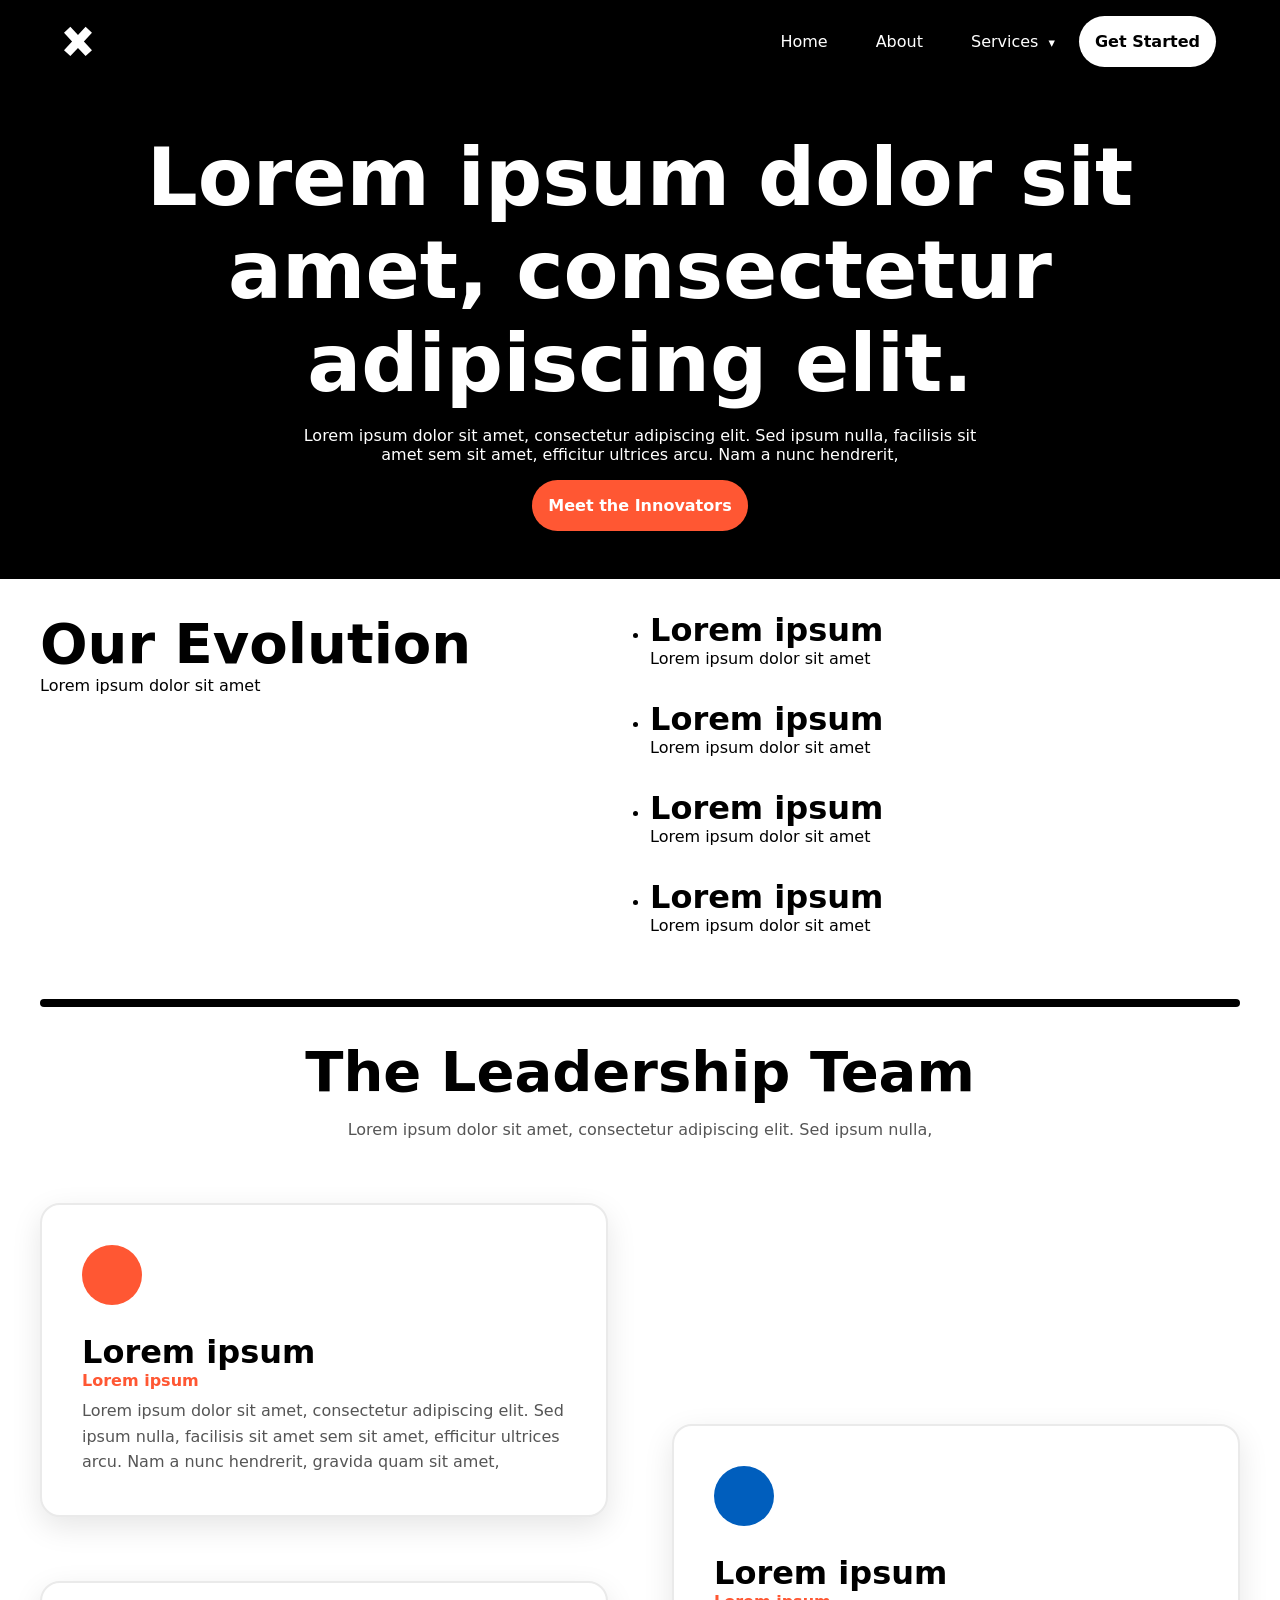
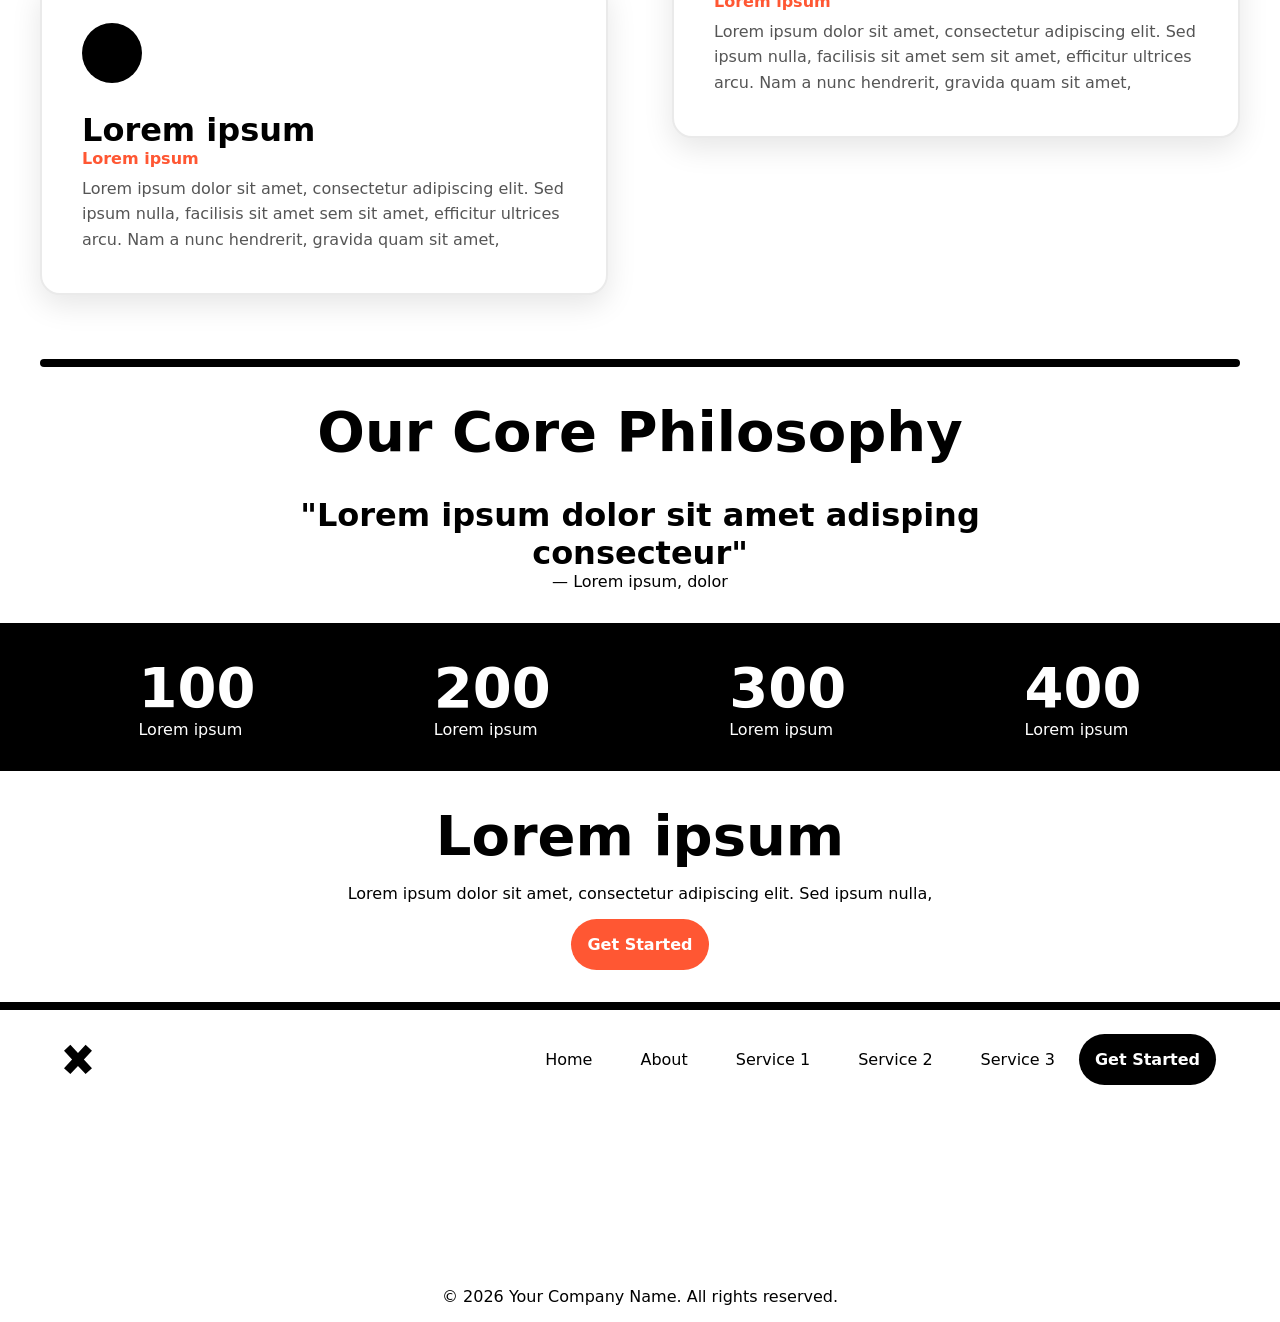
==== about.html @ b5782a2c "Add files via upload" ====
<!doctype html>
<html>
  <head>
    <meta charset="utf-8" />
    <meta http-equiv="X-UA-Compatible" content="IE=edge" />
    <title>Our Story | Brand Template Page</title>
    <meta name="description" content="Learn about our journey, meet our leadership team, and discover the values driving our innovation." />
    <meta name="viewport" content="width=device-width, initial-scale=1" />
    <link rel="stylesheet" href="/css/main.css" />
  </head>
  <body>
    <nav class="navbar">
      <div class="nav-content">
        <div class="logo">
            <a href="index.html">
          <svg width="28" height="auto" viewBox="0 0 537 561" fill="none" xmlns="http://www.w3.org/2000/svg">
            <path d="M536.332 112.685L381.198 280.495L536.328 448.302L414.434 560.986L268.166 402.765L121.898 560.986L0.00390625 448.302L155.133 280.495L0 112.685L121.894 0L268.166 158.226L414.438 0L536.332 112.685Z" fill="white"/>
          </svg></a>
        </div>

        <ul class="nav-links">
          <li><a href="index.html">Home</a></li>
          <li><a href="about.html">About</a></li>
          <li class="dropdown desktop-only">
            <a href="#" class="drop-btn">Services <span class="arrow">&#9662;</span></a>
            <ul class="dropdown-content">
              <li><a href="service1.html">Service 1</a></li>
              <li><a href="service2.html">Service 2</a></li>
              <li><a href="service3.html">Service 3</a></li>
            </ul>
          </li>
          <li class="mobile-only"><a href="service1.html">Service 1</a></li>
          <li class="mobile-only"><a href="service2.html">Service 2</a></li>
          <li class="mobile-only"><a href="service3.html">Service 3</a></li>
          <a class="button-links light-button" href="#">Get Started</a>
        </ul>
      </div>

      <div class="hamburger" id="hamburger">
        <span></span>
        <span></span>
        <span></span>
      </div>
    </nav>

    <section class="about-hero-center dark-section">
      <div class="container">
        <div class="center about-center">
          <h1>Lorem ipsum dolor sit amet, consectetur adipiscing elit.</h1>
          <p>Lorem ipsum dolor sit amet, consectetur adipiscing elit. Sed ipsum nulla, facilisis sit amet sem sit amet, efficitur ultrices arcu. Nam a nunc hendrerit,</p>
          <a class="button-links accent-button white-button-hover" href="#leadership">Meet the Innovators</a>
        </div>
      </div>
    </section>

    <section>
  <div class="container">
    <div class="two-grid">
      <div class="left-sticky">
        <h2>Our Evolution</h2>
        <p>Lorem ipsum dolor sit amet</p>
    </div>
    <div>
      <ul class="vertical-list">
          <li>
            <h3>Lorem ipsum</h3>
            <p>Lorem ipsum dolor sit amet</p>
          </li>
          <li>
            <h3>Lorem ipsum</h3>
            <p>Lorem ipsum dolor sit amet</p>
          </li>
          <li>
            <h3>Lorem ipsum</h3>
            <p>Lorem ipsum dolor sit amet</p>
          </li>
          <li>
            <h3>Lorem ipsum</h3>
            <p>Lorem ipsum dolor sit amet</p>
          </li>
      </ul>
    </div>
    </div>
  </div>
</section>

    <section id="leadership" >
        <hr class="rounded">
      <div class="center" style="margin-bottom: 4rem;">
        <h2 style="color: var(--neutral-dark);">The Leadership Team</h2>
        <p style="color: var(--neutral-mid);">Lorem ipsum dolor sit amet, consectetur adipiscing elit. Sed ipsum nulla,</p>
      </div>

      <div class="container">
        <div class="team-grid-asymmetric">
          <div class="left-col">
            <div class="leader-card">
              <svg xmlns="http://www.w3.org/2000/svg" width="60" height="60" viewBox="0 0 20 20" style="margin-bottom: 1.5rem;">
                <circle cx="10" cy="10" r="10" fill="var(--main-color)" />
              </svg>
              <h3>Lorem ipsum</h3>
              <p class="leader-title">Lorem ipsum</p>
              <p class="leader-bio">Lorem ipsum dolor sit amet, consectetur adipiscing elit. Sed ipsum nulla, facilisis sit amet sem sit amet, efficitur ultrices arcu. Nam a nunc hendrerit, gravida quam sit amet,</p>
            </div>
            <div class="leader-card">
              <svg xmlns="http://www.w3.org/2000/svg" width="60" height="60" viewBox="0 0 20 20" style="margin-bottom: 1.5rem;">
                <circle cx="10" cy="10" r="10" fill="var(--neutral-dark)" />
              </svg>
              <h3>Lorem ipsum</h3>
              <p class="leader-title">Lorem ipsum</p>
              <p class="leader-bio">Lorem ipsum dolor sit amet, consectetur adipiscing elit. Sed ipsum nulla, facilisis sit amet sem sit amet, efficitur ultrices arcu. Nam a nunc hendrerit, gravida quam sit amet,</p>
            </div>
          </div>
          <div class="right-col">
            <div class="leader-card">
              <svg xmlns="http://www.w3.org/2000/svg" width="60" height="60" viewBox="0 0 20 20" style="margin-bottom: 1.5rem;">
                <circle cx="10" cy="10" r="10" fill="var(--secondary-color)" />
              </svg>
              <h3>Lorem ipsum</h3>
              <p class="leader-title">Lorem ipsum</p>
              <p class="leader-bio">Lorem ipsum dolor sit amet, consectetur adipiscing elit. Sed ipsum nulla, facilisis sit amet sem sit amet, efficitur ultrices arcu. Nam a nunc hendrerit, gravida quam sit amet,</p>
            </div>
          </div>
        </div>
      </div>
    </section>

    

    <section>
      <hr class="rounded">
      <div class="container">
        <div class="center" style="max-width: 900px; text-align: center;">
          <h2>Our Core Philosophy</h2>
          <div class="testimony-div about-testimony">
            <h3>"Lorem ipsum dolor sit amet adisping consecteur"</h3>
            <p>— Lorem ipsum, dolor</p>
          </div>
        </div>
      </div>
      
    </section>

    <section class="dark-section">
      <div class="center-figures">
        <div class="vertical-figure">
          <h2>100</h2>
          <p>Lorem ipsum</p>
        </div>
        <div class="vertical-figure">
          <h2>200</h2>
          <p>Lorem ipsum</p>
        </div>
        <div class="vertical-figure">
          <h2>300</h2>
          <p>Lorem ipsum</p>
        </div>
        <div class="vertical-figure">
          <h2>400</h2>
          <p>Lorem ipsum</p>
        </div>
      </div>
    </section>

    <section>
      <div class="center">
        <h2>Lorem ipsum</h2>
        <p class="centerd-content">Lorem ipsum dolor sit amet, consectetur adipiscing elit. Sed ipsum nulla,</p>
        <a class="button-links accent-button centerd-content" href="#">Get Started</a>
      </div>
    </section>

    <footer class="light-footer">
      <div class="nav-content footer-content">
        <div class="logo">
            <a href="index.html">
          <svg width="28" height="auto" viewBox="0 0 537 561" fill="none" xmlns="http://www.w3.org/2000/svg">
            <path class="logo-path" d="M536.332 112.685L381.198 280.495L536.328 448.302L414.434 560.986L268.166 402.765L121.898 560.986L0.00390625 448.302L155.133 280.495L0 112.685L121.894 0L268.166 158.226L414.438 0L536.332 112.685Z" fill="white"/>
          </svg>
        </a>
        </div>
        <ul class="nav-links">
          <li><a href="index.html">Home</a></li>
          <li><a href="about.html">About</a></li>
          <li><a href="service1.html">Service 1</a></li>
          <li><a href="service2.html">Service 2</a></li>
          <li><a href="service3.html">Service 3</a></li>
          <a class="button-links dark-button" href="#">Get Started</a>
        </ul>
      </div>
      <div class="container">
        <p class="copyright">&copy; 2026 Your Company Name. All rights reserved.</p>
      </div>
    </footer>

    <script src="/js/index.js" async defer></script>
  </body>
</html>
---- css/main.css ----
/* Styling + Brand Variables */
      :root {
          --main-color: #ff5733;
          --secondary-color: #005ebd;
          --neutral-dark: #000000;
          --neutral-mid: #555555;
          --neutral-light: #ffffff;
      }

      * {
        margin: 0;
        padding: 0;
        box-sizing: border-box;
        font-family: system-ui, -apple-system, sans-serif;
      }

      h1 {
        font-size: clamp(2.5em, 8vw, 5em);
      }

      h2 {
        font-size: clamp(2em, 6vw, 3.5em);
      }

      h3 {
        font-size: clamp(1.5em, 4vw, 2em);
      }

      a {
        text-decoration: none;
        color: inherit;
      }

      ul.vertical-list {
        display: flex;
        flex-direction: column;
        gap: 2em;
      }

      body {
        background-color: var(--neutral-light);
        overflow-x: hidden;
      }

      .dark-section {
        background-color: var(--neutral-dark);
        color: var(--neutral-light);

      }

      .dark-section {
        background-color: var(--neutral-dark);
        color: var(--neutral-light);

      }

      section {
        padding: 2.5rem;
        padding-top: 2rem;
        padding-bottom: 2rem;
      }

      /* Border Div */
      hr.rounded {
        border: none;
        border-top: 8px solid var(--neutral-dark);
        border-radius: 5px;
        margin-bottom: 2rem;
        /*margin-top: 2em */
      }

      .container {
        display: flex;
        justify-content: center;
      }

      .testimony-div {
        margin-top: 2rem;
      }
      
      .container-content-left {
        width: 100%;
        max-width: 1245px;
      }

      .center-figures {
        display: flex;
        justify-content: space-evenly;
        gap:5rem;
        max-width: 1245px;
        justify-self: center;
        overflow: none;
        flex-wrap: wrap;
      }

      .center {
        display: flex;
        justify-content: center;
        gap:1rem;
        max-width: 1245px;
        justify-self: center;
        flex-direction: column;
        align-items: center;
      }

      

      .left-sticky {
        position: sticky;
        align-self: start;
        top: 25rem;
        z-index: 1;
      }

      footer {
        padding: 1rem 5%;
        padding-top: 1.5rem;
        padding-bottom: 1rem;
        display: flex;
        justify-content: center;
        margin-bottom: -50px;
        flex-direction: column;
        align-items: center;
        height: 20rem;
        justify-content: space-between;
      }

      footer.light-footer {
        border-top: 8px solid var(--neutral-dark);
        background-color: var(--neutral-light);

        /* Text color in footer */
        color: var(--neutral-dark);
      }

      footer.dark-footer {
        background-color: var(--neutral-dark);

        /* Text color in footer */
        color: var(--neutral-light);
      }

      

      .navbar svg, .navbar svg path,
      footer svg, footer svg path {
        fill: currentColor !important;
      }

      /* Change SVG fill color on hover */
      .navbar .logo:hover svg, 
      .navbar .logo:hover svg path,
      footer .logo:hover svg, 
      footer .logo:hover svg path {
        fill: var(--main-color) !important;
        transition: 0.2s linear;
        cursor: pointer;
      }

      /* Navbar container */
      .navbar {
        position: sticky;
        top: 0;
        z-index: 10;
        display: flex;
        justify-content: center;
        align-items: center;
        background-color: var(--neutral-dark);
        padding: 1rem 5%;

        /* Text color in nav */
        color: var(--neutral-light);
      }

      .button-links {
        position: relative;
        text-decoration: none;
        padding: 1rem;
        border-radius: 50px;
        font-weight: bold;
        font-size: 1em;
        border: none;
      }

      .light-button {
        background-color: var(--neutral-light);
        color: var(--neutral-dark);
        transition: 0.5s;
      }

      .dark-button {
        background-color: var(--neutral-dark);
        color: var(--neutral-light);
        transition: 0.5s;
      }

      .accent-button {
        background-color: var(--main-color);
        color: var(--neutral-light);
        transition: 0.5s;
      }

      .light-button:hover, .dark-button:hover {
        background-color: var(--main-color);
        color: var(--neutral-light);
        transition: 0.5s;
      }

      .accent-button:hover {
        background-color: var(--neutral-dark);
        color: var(--neutral-light);
        transition: 0.5s;
      }

      .white-button-hover:hover {
        background-color: var(--neutral-light);
        color: var(--neutral-dark);
        transition: 0.5s;
      }

      .hero-banner {
        display: flex;
        justify-content: center;
      }

      .center {
        display: flex;
        justify-content: center;
      }
      .centerd-content {
        align-self: center;
        justify-self: center;
      }

      .hero-content {
       padding-top: 20px;
       display: flex;
       flex-direction: column;
       min-height: fit-content;
       gap: 1rem;
       align-items: flex-start;
       justify-content: center;
      }

      .two-grid, .three-grid {
        display: grid;
        max-width: 1245px;
        width: 100%;
        gap: 20px;
      }

      .cell {
        gap: 1rem;
        min-height: fit-content;
        display: flex;
        flex-direction: column;
        align-items: baseline;
      }

      .align-center {
        display: flex;
        justify-content: center;
      }

      .two-grid {
        grid-template-columns: repeat(2, 1fr);
      }

      .banner-grid {
        grid-template-columns: auto auto;
      }

      .three-grid {
        grid-template-columns: repeat(3, 1fr);
        column-gap: 5rem;
      }

      .logo {
        font-size: 1.5rem;
        font-weight: bold;
        align-items: center;
        justify-content: center;
        fill: inherit;
      }

      path.logo-path {
        fill: inherit;
      }

      /* Nav Links */
      .nav-content {
        width: 100%;
        max-width: 1245px;
        display: flex;
        justify-content: space-between;
      }

      .mobile-only {
      display: none !important;
      }
      .desktop-only {
        display: block;
      }

      .nav-links {
        display: flex;
        list-style: none;
      }

      .nav-links li a {
        color: inherit;
        text-decoration: none;
        padding: 1rem 1.5rem;
        display: block;
        transition: 0.5s;
      }

      .nav-links li a:hover {
         transition: 0.5s;
        color: var(--main-color);
      }

      /* Dropdown */
      .dropdown-content {
        display: none;
        position: absolute;
        border-radius: 20px;
        background-color: var(--neutral-dark);
        box-shadow: 0 8px 16px rgba(0,0,0,0.2);
        min-width: 160px;
        z-index: 100;
        list-style-type: none;
      }

      .dropdown:hover .dropdown-content {
        display: block;
      }

      .dropdown-content li a {
        padding: 12px 16px;
      }

      .arrow {
        font-size: 0.8rem;
        margin-left: 5px;
      }

      /* Hamburger Menu (Hidden on Desktop) */
      .hamburger {
        display: none;
        cursor: pointer;
      }

      .hamburger span {
        width: 25px;
        height: 3px;
        background-color: var(--neutral-light);
        margin: 5px 0;
        display: block;
        transition: all 0.3s ease;
      }

      /* Client Carousel */
      .carousel-container {
        overflow: hidden;
        padding: 20px 0;
        background: var(--neutral-light);
        position: relative;
        width: 100%;
        max-width: 1245px;
        justify-self: center;
      }

      /* Client carousel horizontal fade out overlays */
      .carousel-container::before,
      .carousel-container::after {
        background: linear-gradient(to right, var(--neutral-light) 0%, rgba(255,255,255,0) 100%);
        content: "";
        height: 100%;
        position: absolute;
        width: 150px;
        z-index: 2;
        top: 0;
      }

      .carousel-container::before {
        left: 0;
      }

      .carousel-container::after {
        right: 0;
        transform: rotateZ(180deg);
      }

      .carousel-track {
        display: flex;
        width: max-content;
        animation: scroll 30s linear infinite;
      }

      /* Pauses animation when user hovers */
      .carousel-track:hover {
        animation-play-state: paused;
      }

      .slide {
        width: 250px;
        flex-shrink: 0;
        display: flex;
        align-items: center;
        justify-content: center;
      }

      /* Placeholder logo styles */
      .placeholder-logo {
        width: 160px;
        height: 50px;
        background-color: #f0f0f0;
        border: 2px dashed #ccc;
        border-radius: 8px;
        display: flex;
        align-items: center;
        justify-content: center;
        font-weight: 600;
        color: var(--neutral-mid);
        font-size: 0.9rem;
        text-transform: uppercase;
        letter-spacing: 1px;
        transition: all 0.3s ease;
      }

      .placeholder-logo:hover {
        background-color: #e8e8e8;
        border-color: var(--main-color);
        color: var(--neutral-dark);
      }

      /* Logo animation loop
      Moving 33.333% translates past exactly 1 complete set of logos  */
      @keyframes scroll {
        0% {
          transform: translateX(0);
        }
        100% {
          transform: translateX(-33.3333%); 
        }
      }


      /* About Page Style Overrides*/

      /* Page-specific Hero (Dark, Centralized CTA) */
      .about-hero-center {
        padding-top: 3rem;
        padding-bottom: 3rem;
                text-align: center;
      }
      
      .about-hero-center p {
        max-width: 700px;
        margin-left: auto;
        margin-right: auto;
      }

      .about-testimony {
        margin-top: 1rem;
      }

      /* Inverting the Client Carousel for a dark background */
      .dark-carousel {
        background-color: var(--neutral-dark);
        color: var(--neutral-light);
        border-top: none; /* Removing the standard HR separator */
      }
      .dark-carousel h3 {
        color: var(--neutral-light);
        margin-top: 3rem;
      }
      .dark-carousel .placeholder-logo {
        background-color: #333;
        border-color: #555;
        color: #999;
      }
      .dark-carousel .carousel-container::before,
      .dark-carousel .carousel-container::after {
        background: linear-gradient(to right, #000 0%, rgba(0,0,0,0) 100%);
      }

      /* Geometric Graphic Overlay Section */
      .geometry-overlay-section {
        position: relative;
        overflow: hidden;
      }
      .geometry-graphic {
        position: absolute;
        top: 0;
        right: 0;
        width: 100%;
        height: 100%;
        background-image: 
          linear-gradient(135deg, rgba(255,87,51,0.9) 0%, rgba(255,87,51,0) 60%),
          linear-gradient(225deg, rgba(0,94,189,0.8) 0%, rgba(0,94,189,0) 60%),
          url('[data-uri]');
        z-index: 1;
      }
      .geometry-content {
        position: relative;
        z-index: 2;
        color: var(--neutral-light);
      }

      /* Asymmetric Team Leadership Layout */
      .team-grid-asymmetric {
        max-width: 1245px;
        display: grid;
        grid-template-columns: 1fr 1fr;
        gap: 4rem;
        align-items: center;
      }
      .team-grid-asymmetric .left-col {
        display: flex;
        flex-direction: column;
        gap: 4rem;
      }
      .team-grid-asymmetric .right-col {
        display: flex;
        flex-direction: column;
        gap: 4rem;
        margin-top: 4rem; /* offset column for visual dynamic */
      }
      .leader-card {
        background: var(--neutral-light);
        padding: 2.5rem;
        border-radius: 20px;
        box-shadow: 0 10px 30px rgba(0,0,0,0.1);
        border: 2px solid #eaeaea;
        transition: transform 0.3s ease, box-shadow 0.3s ease;
      }
      .leader-card:hover {
        transform: translateY(-10px);
        box-shadow: 0 15px 40px rgba(0,0,0,0.15);
        border-color: var(--main-color);
      }
      .leader-title {
        color: var(--main-color);
        font-weight: bold;
        margin-bottom: 0.5rem;
      }
      .leader-bio {
        color: var(--neutral-mid);
        line-height: 1.6;
      }


      /* Services Page Style Overrides */

      .services-hero-lead {
        font-size: 1.25rem;
        color: var(--neutral-mid);
        line-height: 1.6;
        max-width: 600px;
      }

      .services-tier-grid {
        max-width: 1245px;
        display: grid;
        grid-template-columns: repeat(3, 1fr);
        gap: 2.5rem;
        width: 100%;
      }

      .service-card {
        background: var(--neutral-light);
        padding: 3rem 2rem;
        border-radius: 24px;
        
        border: 8px solid var(--neutral-dark);
        display: flex;
        flex-direction: column;
        justify-content: space-between;
        align-items: flex-start;
        transition: transform 0.3s ease, box-shadow 0.3s ease;
        color: var(--neutral-dark);
       
      }

      .service-card:hover {
        transform: translateY(-8px);
        
        border-color: var(--main-color);
      }

      .service-card-meta {
        margin-bottom: 2rem;
      }

      
      .service-feature-tag {
        font-size: 0.85rem;
        text-transform: uppercase;
        font-weight: bold;
        letter-spacing: 1px;
        color: var(--main-color);
      }

      /* Responsive Style (Tablet and Mobile) */
@media (max-width: 1024px) {
  .mobile-only {
    display: block !important;
  }
  .desktop-only {
    display: none !important;
  }

  .mobile-services-title {
    color: var(--main-color);
    font-weight: bold;
    padding-top: 1rem;
    font-size: 0.9rem;
    text-transform: uppercase;
    letter-spacing: 0.05em;
  }

  .hamburger {
    display: block;
  }
  
  nav .nav-links {
    position: absolute;
    top: 100%; 
    left: -100%;
    background-color: var(--neutral-mid);
    width: 100%;
    height: calc(100vh - 100%);
    flex-direction: column;
    align-items: center;
    transition: 0.3s;
    overflow-y: auto;
  }

  nav .nav-links.active {
    left: 0;
  }

  .nav-links li {
    width: 100%;
    text-align: center;
  }

  .carousel-container::before,
  .carousel-container::after {
    width: 50px; 
  }

  .two-grid, .banner-grid, .three-grid {
    grid-template-columns: 1fr;
  }

  .hero-content {
    align-items: center;
    text-align: center;
  }

  .hero-content svg {
    max-width: 100%;
    height: auto;
  }

  .left-sticky {
    position: static;
  }

  footer {
    height: auto;
    gap: 2rem;
    padding: 2rem 1.5rem;
    margin-bottom: 0;
  }

  footer .nav-content {
    flex-direction: column;
    align-items: center;
    gap: 1.5rem;
    max-width: 100%; 
  }

  footer .nav-links {
    flex-direction: column;
    align-items: center;
    gap: 0.5rem;
  }
  
  footer .nav-links li a {
    padding: 0.5rem 1rem;
  }

  .team-grid-asymmetric {
        grid-template-columns: 1fr;
        gap: 4rem;
        align-items: center;
      }

}
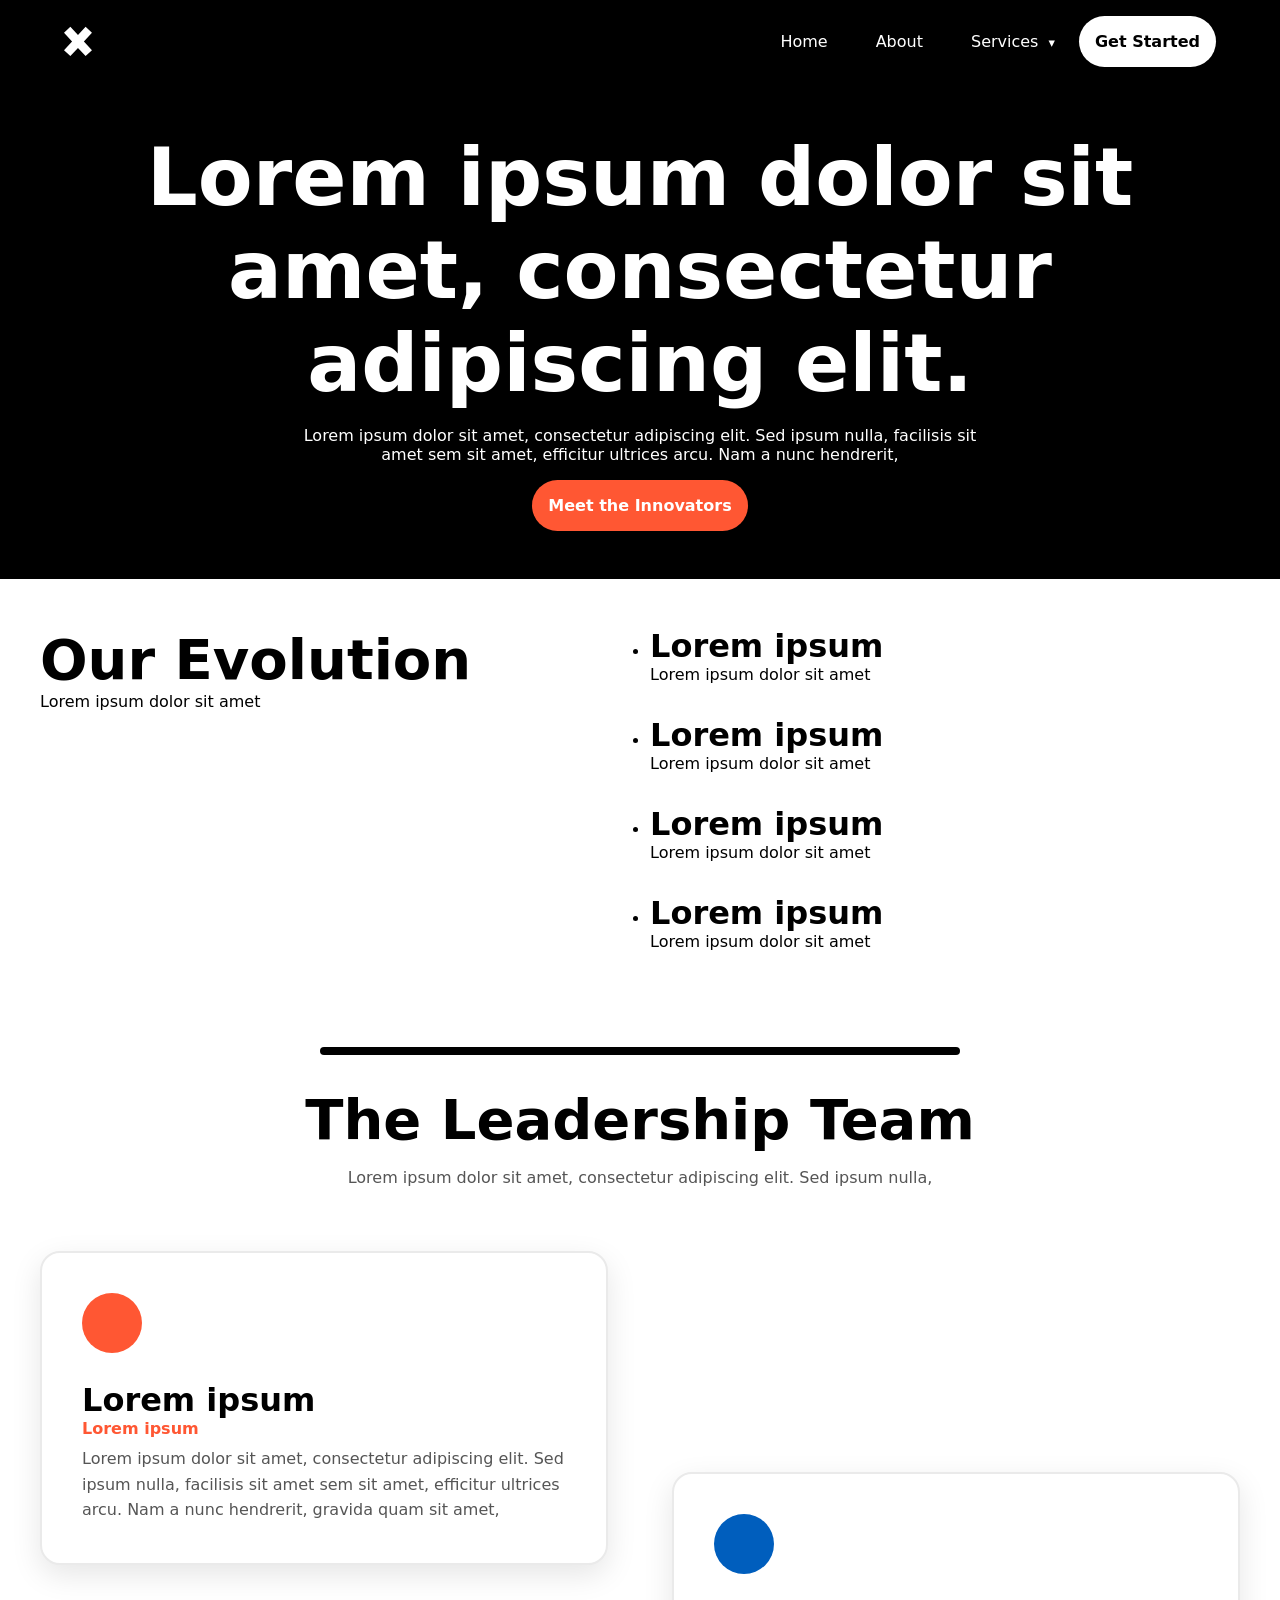
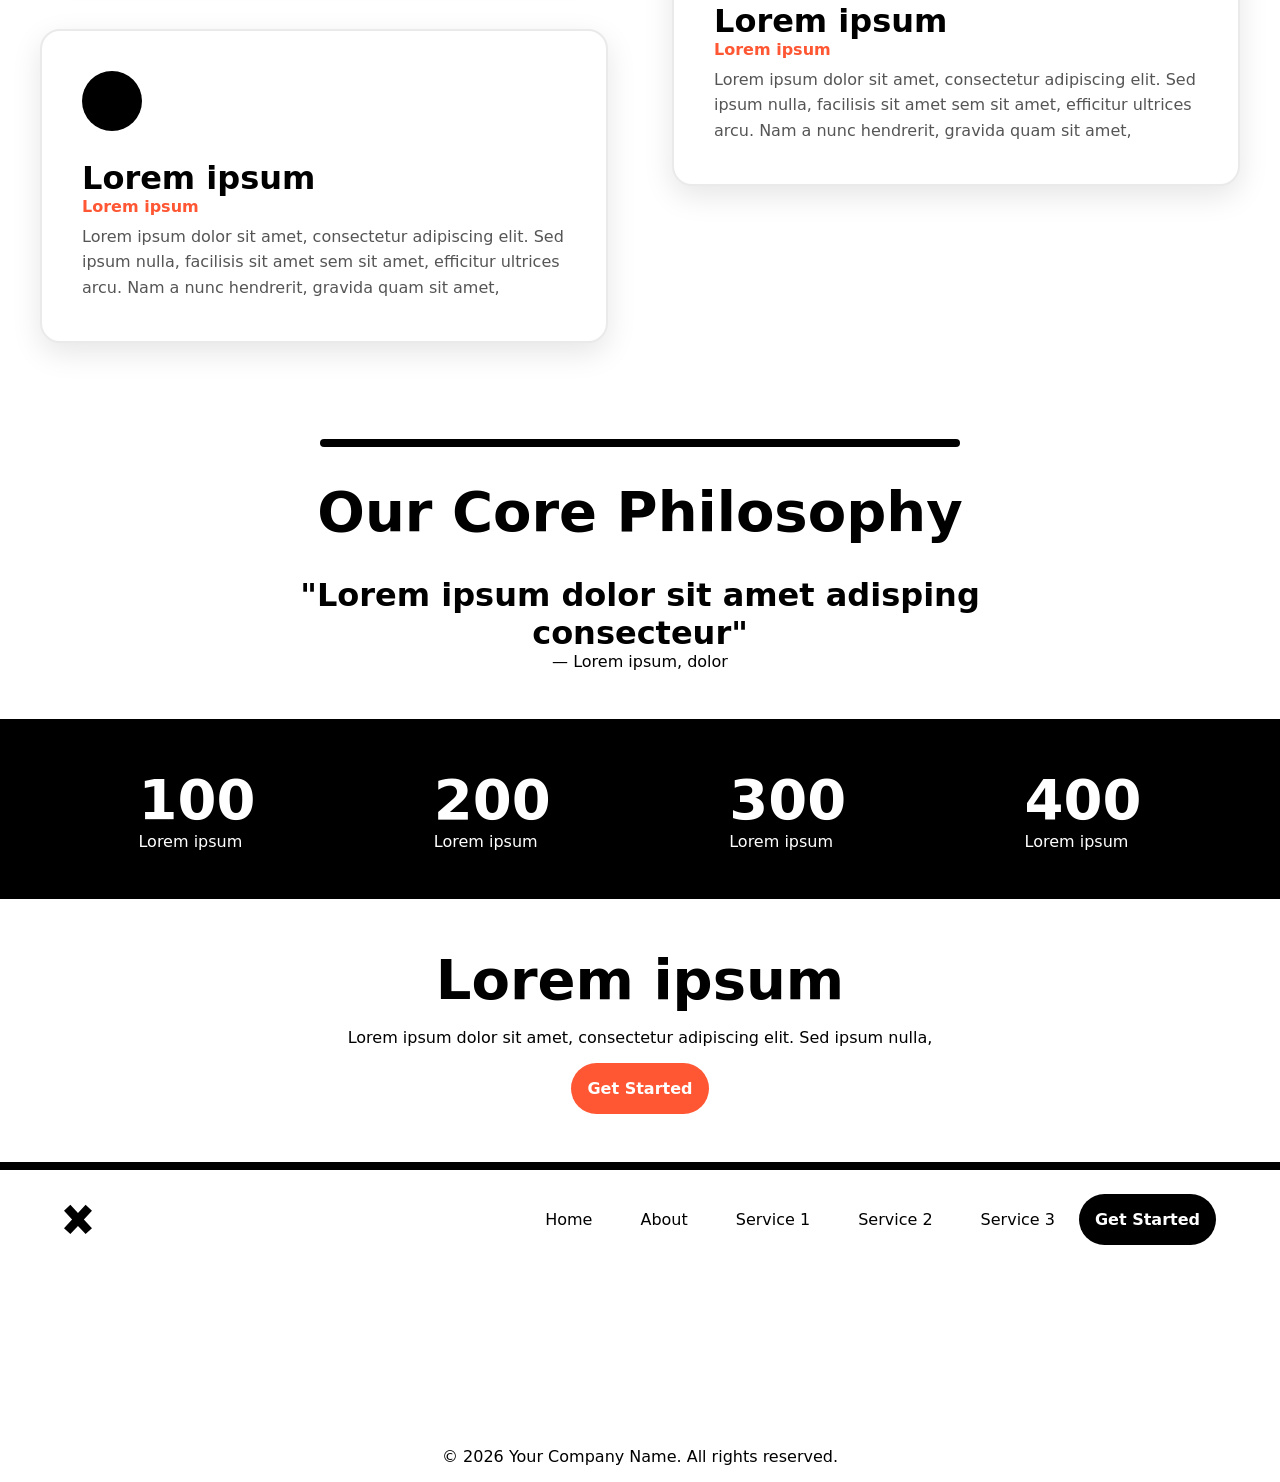
==== commit b228ffe8: "Add files via upload" ====
--- a/about.html
+++ b/about.html
@@ -6,7 +6,7 @@
     <title>Our Story | Brand Template Page</title>
     <meta name="description" content="Learn about our journey, meet our leadership team, and discover the values driving our innovation." />
     <meta name="viewport" content="width=device-width, initial-scale=1" />
-    <link rel="stylesheet" href="/css/main.css" />
+    <link rel="stylesheet" href="./css/main.css" />
   </head>
   <body>
     <nav class="navbar">
@@ -32,7 +32,7 @@
           <li class="mobile-only"><a href="service1.html">Service 1</a></li>
           <li class="mobile-only"><a href="service2.html">Service 2</a></li>
           <li class="mobile-only"><a href="service3.html">Service 3</a></li>
-          <a class="button-links light-button" href="#">Get Started</a>
+          <a class="button-links light-button" href="contact.html">Get Started</a>
         </ul>
       </div>
 
@@ -166,7 +166,7 @@
       <div class="center">
         <h2>Lorem ipsum</h2>
         <p class="centerd-content">Lorem ipsum dolor sit amet, consectetur adipiscing elit. Sed ipsum nulla,</p>
-        <a class="button-links accent-button centerd-content" href="#">Get Started</a>
+        <a class="button-links accent-button centerd-content" href="contact.html">Get Started</a>
       </div>
     </section>
 
@@ -185,7 +185,7 @@
           <li><a href="service1.html">Service 1</a></li>
           <li><a href="service2.html">Service 2</a></li>
           <li><a href="service3.html">Service 3</a></li>
-          <a class="button-links dark-button" href="#">Get Started</a>
+          <a class="button-links dark-button" href="contact.html">Get Started</a>
         </ul>
       </div>
       <div class="container">
--- a/css/main.css
+++ b/css/main.css
@@ -1,4 +1,8 @@
 /* Styling + Brand Variables */
+
+
+/* STYLE -------- Orange Black and white Sans Serif*/
+
       :root {
           --main-color: #ff5733;
           --secondary-color: #005ebd;
@@ -7,13 +11,133 @@
           --neutral-light: #ffffff;
       }
 
+        * {
+        margin: 0;
+        padding: 0;
+        box-sizing: border-box;
+        font-family: system-ui, -apple-system, sans-serif;
+      }
+
+
+
+
+    
+
+    /* STYLE -------- blue orange sans serif */
+    /*
+@import url('https://fonts.googleapis.com/css2?family=Bodoni+Moda:ital,opsz,wght@0,6..96,400..900;1,6..96,400..900&family=Cormorant+Garamond:ital,wght@0,300..700;1,300..700&display=swap');
+
+      :root {
+          --main-color: #dd5617;
+          --secondary-color: #005ebd;
+          --neutral-dark: #020a58;
+          --neutral-mid: #315585;
+          --neutral-light: #d8fdff;
+      }
+
       * {
         margin: 0;
         padding: 0;
         box-sizing: border-box;
+        /*font-family: serif; */
+        /*
+        font-family: "Cormorant Garamond", serif;
+        font-weight: 900;
+      }
+
+      p, a {
+        font-family: "Cormorant Garamond", serif;
+        font-weight: 400;
+        font-size: 1.5em;
+      }
+
+      label, input, textarea, button {
+        font-family: "Cormorant Garamond", serif;
+        font-weight: 400;
+        font-size: 1.5em;
+      }
+
+      */
+
+
+
+      
+        
+
+        
+      /* STYLE -------- Tan brown script */
+/*
+        @import url('https://fonts.googleapis.com/css2?family=Alex+Brush&family=Molle:ital@1&display=swap');
+
+      :root {
+          --main-color: #ffb039;
+          --secondary-color: #bd9100;
+          --neutral-dark: #381705;
+          --neutral-mid: #83360c;
+          --neutral-light: #feffd8;
+      }
+
+      * {
+        margin: 0;
+        padding: 0;
+        box-sizing: border-box;
+        font-family: "Molle", cursive;
+        /*font-family: "Alex Brush", cursive; */
+        /*
+      }
+
+      p, a {
         font-family: system-ui, -apple-system, sans-serif;
-      }
-
+        font-weight: 800;
+      }
+
+      label, input, textarea, button {
+        font-family: system-ui, -apple-system, sans-serif;
+        font-weight: 800;
+      }
+*/
+
+
+
+
+      
+
+/*
+@import url('https://fonts.googleapis.com/css2?family=Iceberg&family=Manufacturing+Consent&display=swap');
+
+      :root {
+          --main-color: #414141;
+          --secondary-color: #000000;
+          --neutral-dark: #000000;
+          --neutral-mid: #7a7a7a;
+          --neutral-light: #e0e0e0;
+      }
+
+      * {
+        margin: 0;
+        padding: 0;
+        box-sizing: border-box;
+        font-family: "Manufacturing Consent", system-ui;
+          font-style: normal;
+
+        
+  /*font-family: "Iceberg", sans-serif; */
+  /*
+        font-weight: 400;
+      }
+
+      p, a {
+        font-family: serif;
+        font-weight: 400;
+        font-size: 1em;
+      }
+      */
+
+a.button-links {
+  border-width: 0.1em;
+  border-color: #000;
+}
+      
       h1 {
         font-size: clamp(2.5em, 8vw, 5em);
       }
@@ -42,22 +166,67 @@
         overflow-x: hidden;
       }
 
+      
+
+      section.dark-section {
+        background-color: var(--neutral-dark);
+        color: var(--neutral-light);
+
+      }
+
       .dark-section {
         background-color: var(--neutral-dark);
         color: var(--neutral-light);
 
       }
 
-      .dark-section {
-        background-color: var(--neutral-dark);
-        color: var(--neutral-light);
-
-      }
-
       section {
+        background-color: var(--neutral-light);
+        color: var(--neutral-dark);
         padding: 2.5rem;
-        padding-top: 2rem;
-        padding-bottom: 2rem;
+        padding-top: 3rem;
+        padding-bottom: 3rem;
+      }
+
+      form.vertical-list {
+        list-style: none;
+        width: 100%;
+      }
+      form.vertical-list label {
+        display: block;
+        font-size: 1rem;
+        line-height: 1.6;
+        color: var(--neutral-mid); /* Matches body <p> text color */
+        margin-bottom: 0.5rem;
+      }
+      form.vertical-list input, 
+      form.vertical-list textarea {
+        width: 100%;
+        padding: 1rem;
+        border: 2px solid var(--neutral-dark);
+        border-radius: 8px;
+        
+        font-size: 1rem;
+        color: var(--neutral-dark);
+        background-color: var(--neutral-light);
+        margin-bottom: 1.5rem;
+        transition: border-color 0.3s ease;
+      }
+      form.vertical-list input:focus, 
+      form.vertical-list textarea:focus {
+        outline: none;
+        border-color: var(--main-color); /* Subtle interactive color change */
+      }
+      form.vertical-list textarea {
+        resize: vertical;
+        min-height: 150px;
+      }
+      /* Clean button adjustments to native button tag so it mimics your <a> markup */
+      form.vertical-list button.button-links {
+        display: inline-block;
+        width: auto;
+        cursor: pointer;
+        outline: none;
       }
 
       /* Border Div */
@@ -67,6 +236,9 @@
         border-radius: 5px;
         margin-bottom: 2rem;
         /*margin-top: 2em */
+        max-width: 50vw;
+        margin-left: auto;
+        margin-right: auto;
       }
 
       .container {
@@ -178,7 +350,7 @@
         padding: 1rem;
         border-radius: 50px;
         font-weight: bold;
-        font-size: 1em;
+        
         border: none;
       }
 
@@ -415,14 +587,14 @@
       .placeholder-logo {
         width: 160px;
         height: 50px;
-        background-color: #f0f0f0;
-        border: 2px dashed #ccc;
+        background-color: var(--neutral-mid);
+        border: 2px dashed var(--neutral-dark);
         border-radius: 8px;
         display: flex;
         align-items: center;
         justify-content: center;
         font-weight: 600;
-        color: var(--neutral-mid);
+        color: var(--neutral-light);
         font-size: 0.9rem;
         text-transform: uppercase;
         letter-spacing: 1px;
@@ -430,9 +602,10 @@
       }
 
       .placeholder-logo:hover {
-        background-color: #e8e8e8;
+        background-color: var(--neutral-light);
         border-color: var(--main-color);
-        color: var(--neutral-dark);
+        color: var(--main-color);
+        cursor: pointer;
       }
 
       /* Logo animation loop
